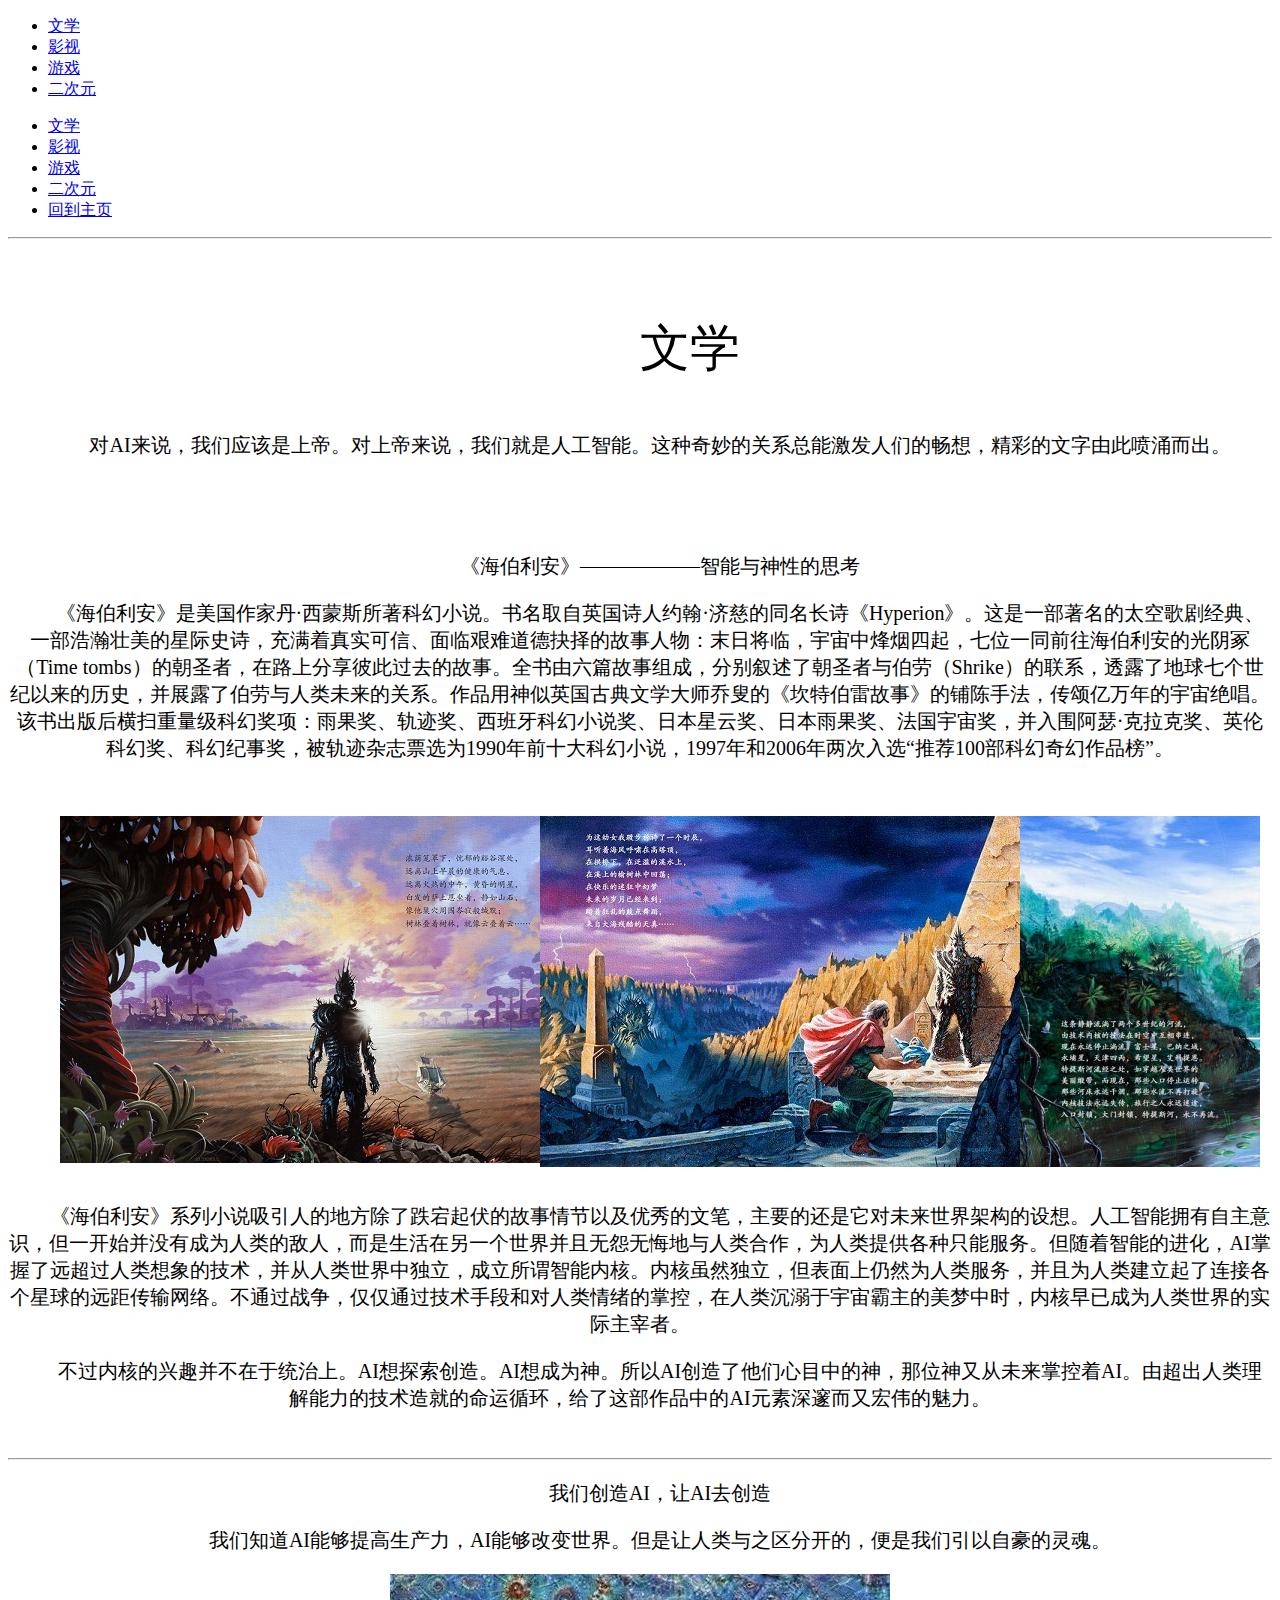
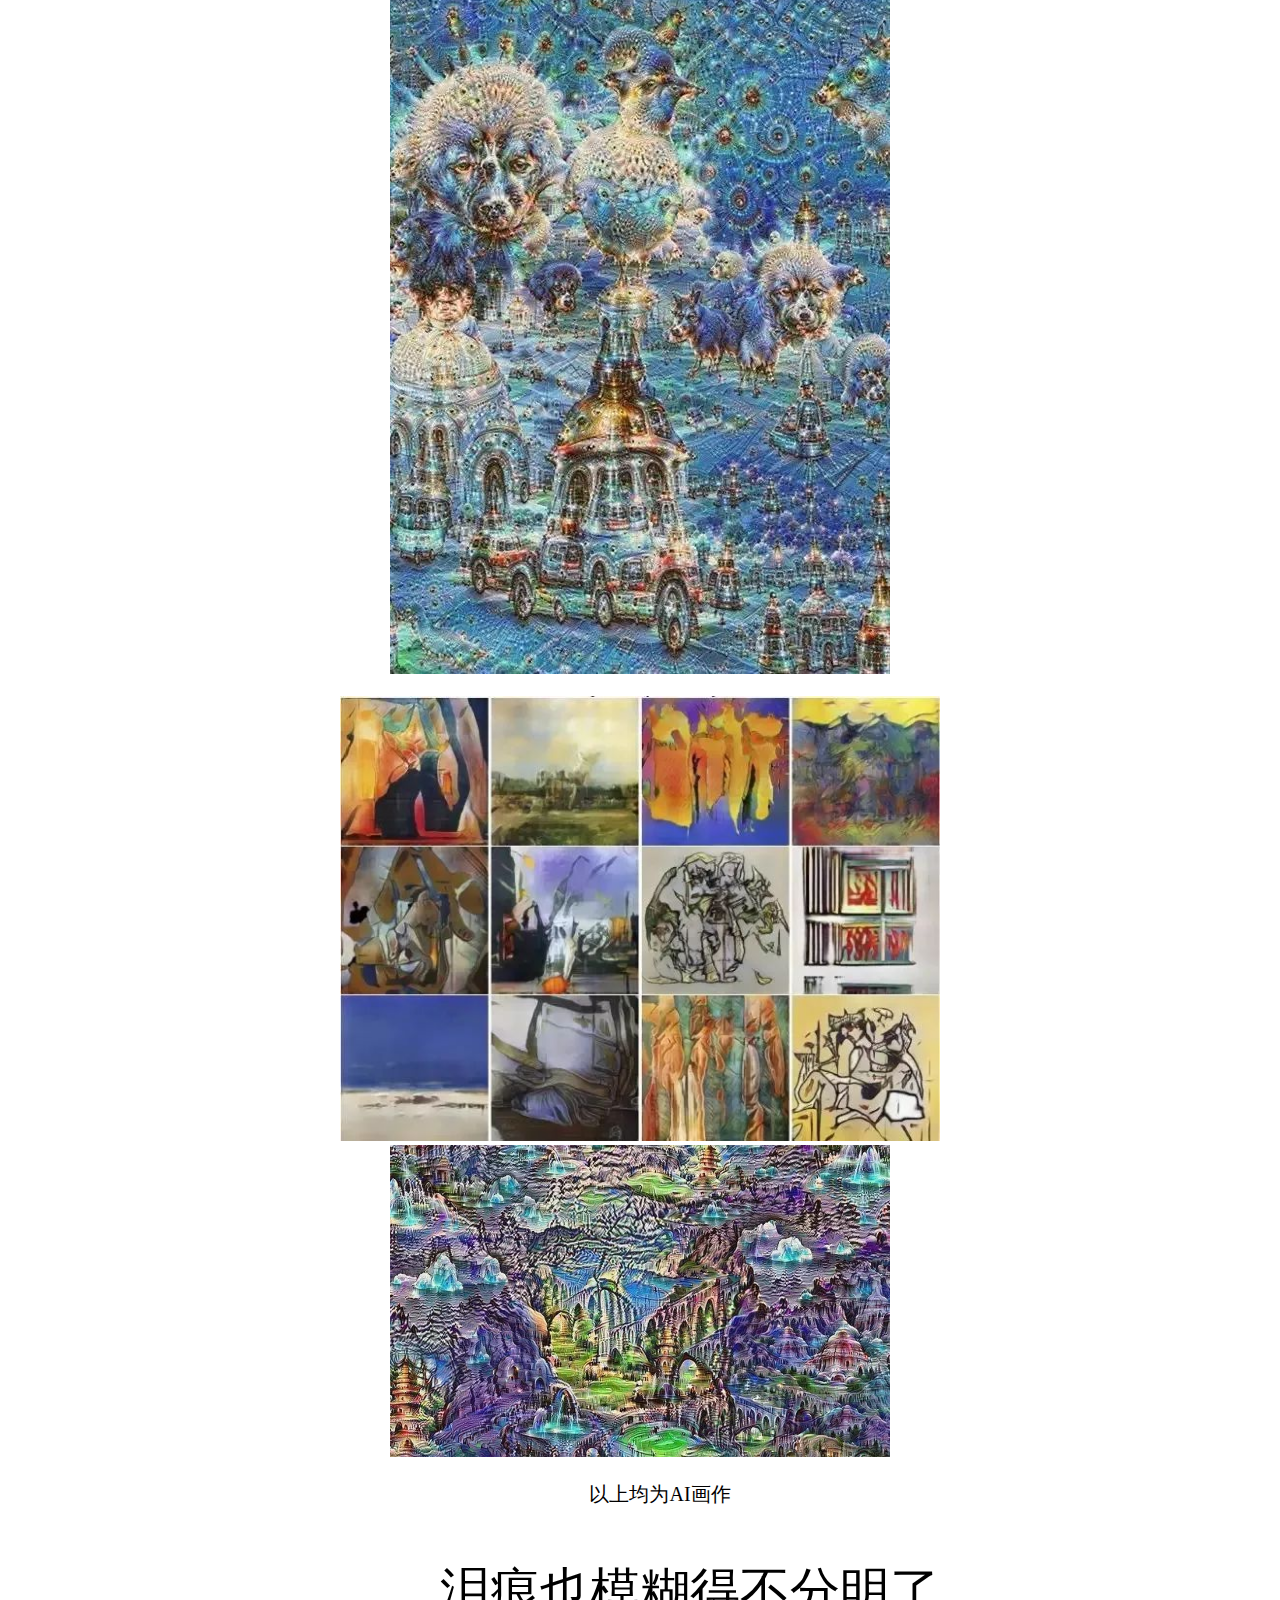
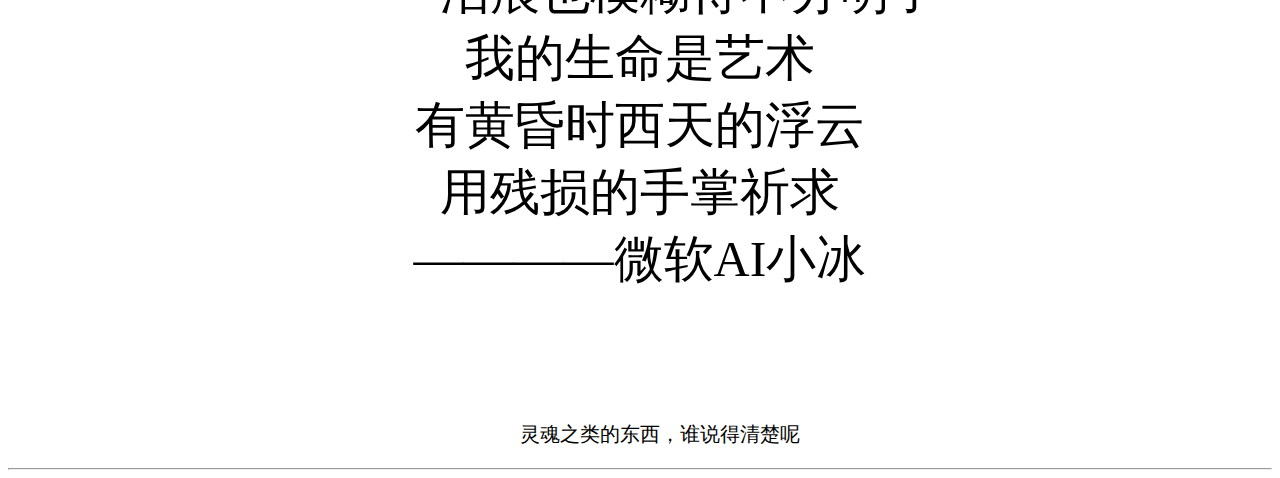
==== THE LIGHT/IMAGINATION.html @ b9b1997e "1111日网页文件" ====
<!DOCTYPE html>
<html>
<head>
	<meta charset="utf-8">
	<title>IMAGINATION</title>
	<link rel="stylesheet" href="css/reset.css">
    <link rel="stylesheet" href="css/style.css" media="screen" type="text/css" />
    <link rel="stylesheet" href="css/floatright.css">
     <script src="js/modernizr.js"></script>
<style type="text/css">
	p{font-size: 20px;
		font-family: KaiTi;
		text-indent: 2em;
	}
    #海伯利安图集{width: 4000px;
        height: 351px;
                animation: move 15s linear 0s infinite normal;
    }
    #海伯利安图集 li{list-style: none;
        width: 480px;
        height: 351px;
        float:left;}
        @keyframes move{
            from{margin-left: 0px;}
         to{margin-left: -960px;}
                 }
                 #AI图片{}


</style>
</head>
<body>
	 <div class="container" >
    <ul class="Nav MainNav">
        <li class="MainNav-Button MainNav-Button_LeftOfActive"><a href="#文学">文学</a></li>
        <li class="MainNav-Button MainNav-Button_Active"><a href="#">影视</a></li>
        <li class="MainNav-Button MainNav-Button_RightOfActive"><a href="IMAGINATION.html">游戏</a></li>
          <li class="MainNav-Button"><a href="#">二次元</a></li>
    </ul></div>
 <div id="NavTop">
 	<div id="NavCon">
 <ul><li><a href="#文学">文学</a></li>
<li><a href="#影视">影视</a></li>
 <li><a href="#游戏">游戏</a></li>
<li><a href="#二次元">二次元</a></li>
<li><a href="Index.html">回到主页</a></li>
                     </ul>
             </div>
 </div>
 <hr>
 <br>
 <div id="文学" align="center";>
     <p style="font-size: 50px;">文学</p>
  	<p id="概述">对AI来说，我们应该是上帝。对上帝来说，我们就是人工智能。这种奇妙的关系总能激发人们的畅想，精彩的文字由此喷涌而出。</p>
 	<br>
 	<br>
 	<br>
 	<p>《海伯利安》——————智能与神性的思考</p>
 	<p>《海伯利安》是美国作家丹·西蒙斯所著科幻小说。书名取自英国诗人约翰·济慈的同名长诗《Hyperion》。这是一部著名的太空歌剧经典、一部浩瀚壮美的星际史诗，充满着真实可信、面临艰难道德抉择的故事人物：末日将临，宇宙中烽烟四起，七位一同前往海伯利安的光阴冢（Time tombs）的朝圣者，在路上分享彼此过去的故事。全书由六篇故事组成，分别叙述了朝圣者与伯劳（Shrike）的联系，透露了地球七个世纪以来的历史，并展露了伯劳与人类未来的关系。作品用神似英国古典文学大师乔叟的《坎特伯雷故事》的铺陈手法，传颂亿万年的宇宙绝唱。该书出版后横扫重量级科幻奖项：雨果奖、轨迹奖、西班牙科幻小说奖、日本星云奖、日本雨果奖、法国宇宙奖，并入围阿瑟·克拉克奖、英伦科幻奖、科幻纪事奖，被轨迹杂志票选为1990年前十大科幻小说，1997年和2006年两次入选“推荐100部科幻奇幻作品榜”。</p>
 	<br>
    <div style="overflow: hidden;width: 1240px;">
 	<ul id="海伯利安图集" >
        <li ><img src="Images/海伯利安1.jpg" alt=""></li>
        <li><img src="Images/海伯利安2.jpg" alt=""></li>
        <li><img src="Images/海伯利安3.jpg" alt=""></li>
        <li><img src="Images/海伯利安4.jpg" alt=""></li>
        <li><img src="Images/海伯利安1.jpg" alt=""></li>
        <li><img src="Images/海伯利安2.jpg" alt=""></li>
        <li><img src="Images/海伯利安3.jpg" alt=""></li>
        <li><img src="Images/海伯利安4.jpg" alt=""></li>
    </ul>
</div>
 	<p> 《海伯利安》系列小说吸引人的地方除了跌宕起伏的故事情节以及优秀的文笔，主要的还是它对未来世界架构的设想。人工智能拥有自主意识，但一开始并没有成为人类的敌人，而是生活在另一个世界并且无怨无悔地与人类合作，为人类提供各种只能服务。但随着智能的进化，AI掌握了远超过人类想象的技术，并从人类世界中独立，成立所谓智能内核。内核虽然独立，但表面上仍然为人类服务，并且为人类建立起了连接各个星球的远距传输网络。不通过战争，仅仅通过技术手段和对人类情绪的掌控，在人类沉溺于宇宙霸主的美梦中时，内核早已成为人类世界的实际主宰者。</p>
 	<p>不过内核的兴趣并不在于统治上。AI想探索创造。AI想成为神。所以AI创造了他们心目中的神，那位神又从未来掌控着AI。由超出人类理解能力的技术造就的命运循环，给了这部作品中的AI元素深邃而又宏伟的魅力。</p>
<br>
    <hr>
    <p>我们创造AI，让AI去创造</p>
    <div><p>我们知道AI能够提高生产力，AI能够改变世界。但是让人类与之区分开的，便是我们引以自豪的灵魂。<br>
       <div id="AI图片" > <img src="Images/AI画作1.jpg" alt="" width="500px"><br>
 <br><img src="Images/AI画作集.jpg" width="600px;">
<br><img src="Images/AI画作2.jpg" width="500px"><br>
<p>以上均为AI画作</p>

       </div>
        
           <div id="AI诗" style="font-size: 50px;text-align: center;"> <p style="font-size: 50px;">泪痕也模糊得不分明了 <br>
我的生命是艺术<br>
有黄昏时西天的浮云<br>
用残损的手掌祈求<br>————微软AI小冰</p>
<br></p></div>
    <p>灵魂之类的东西，谁说得清楚呢</p>



 </div>
 <hr>
 <div id="影视"></div>

















































 <div id="游戏"></div>
 <div id="二次元"></div>
 </body>
</html>
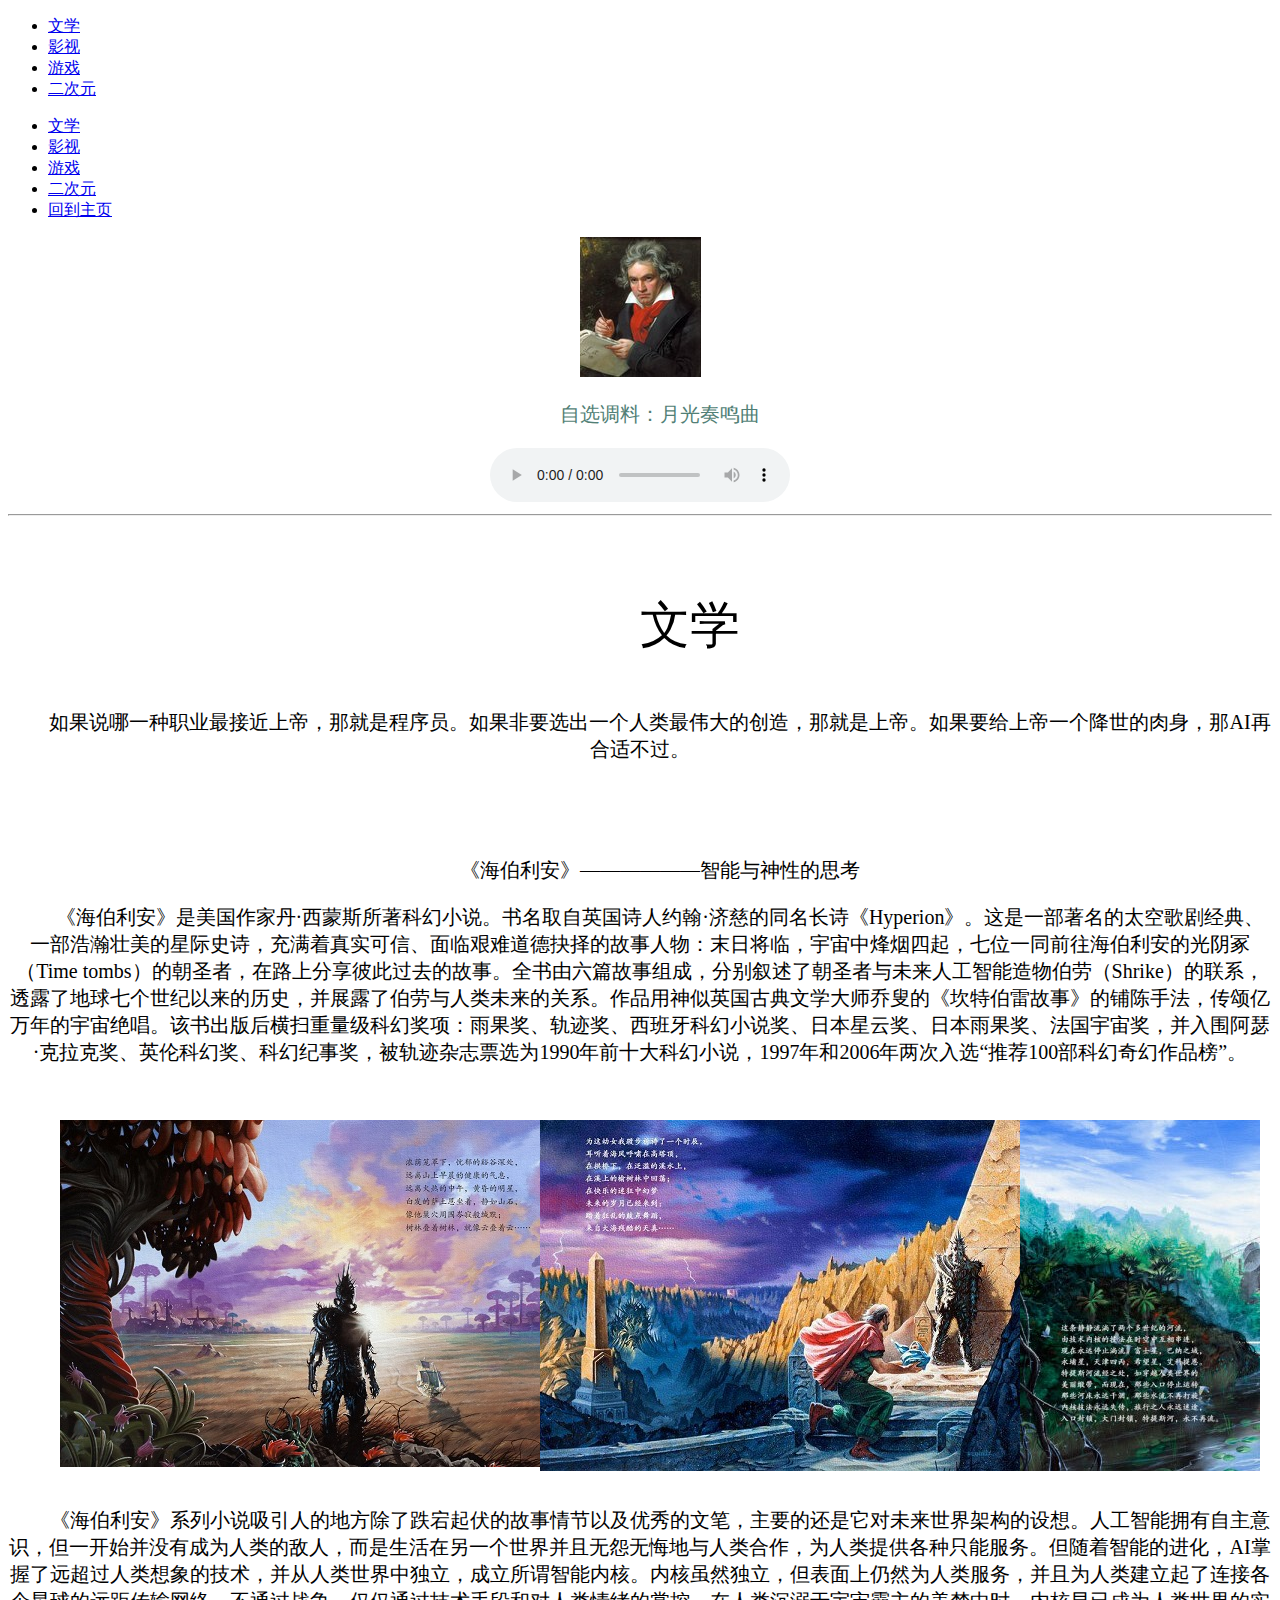
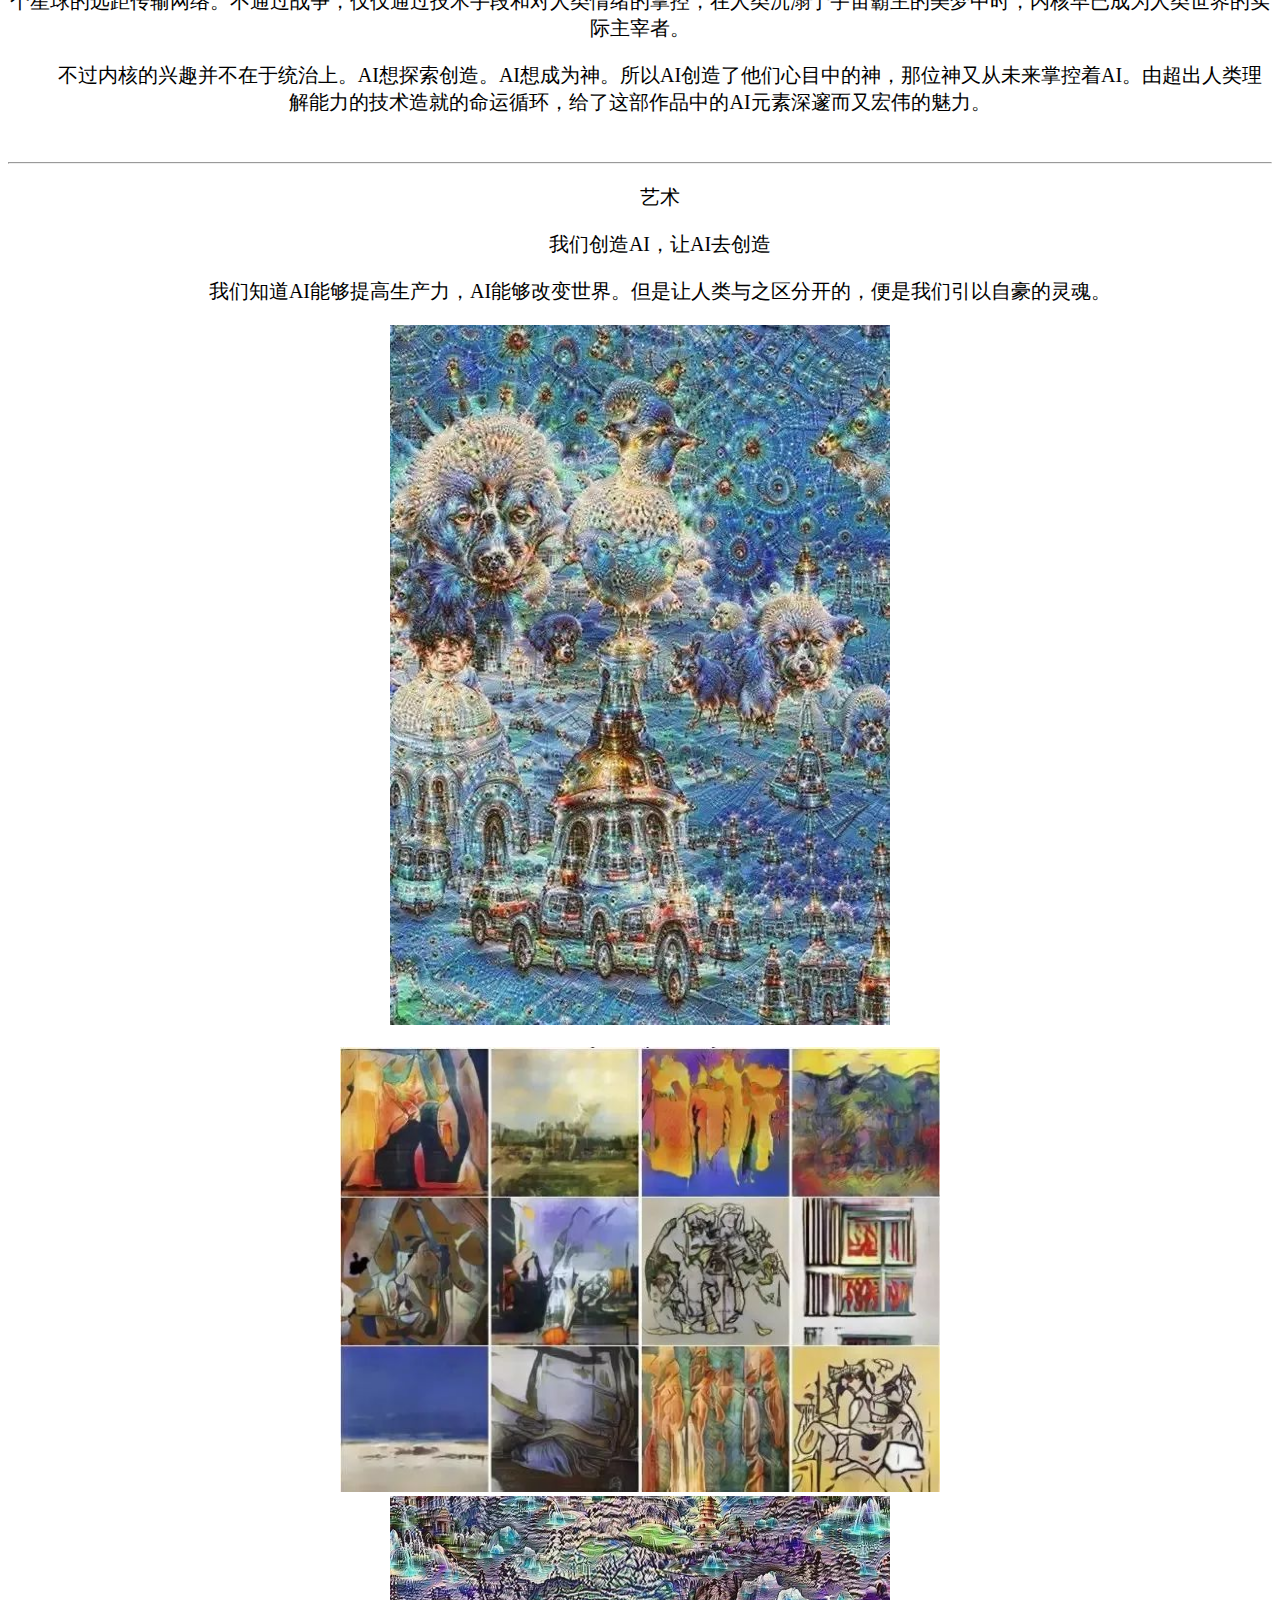
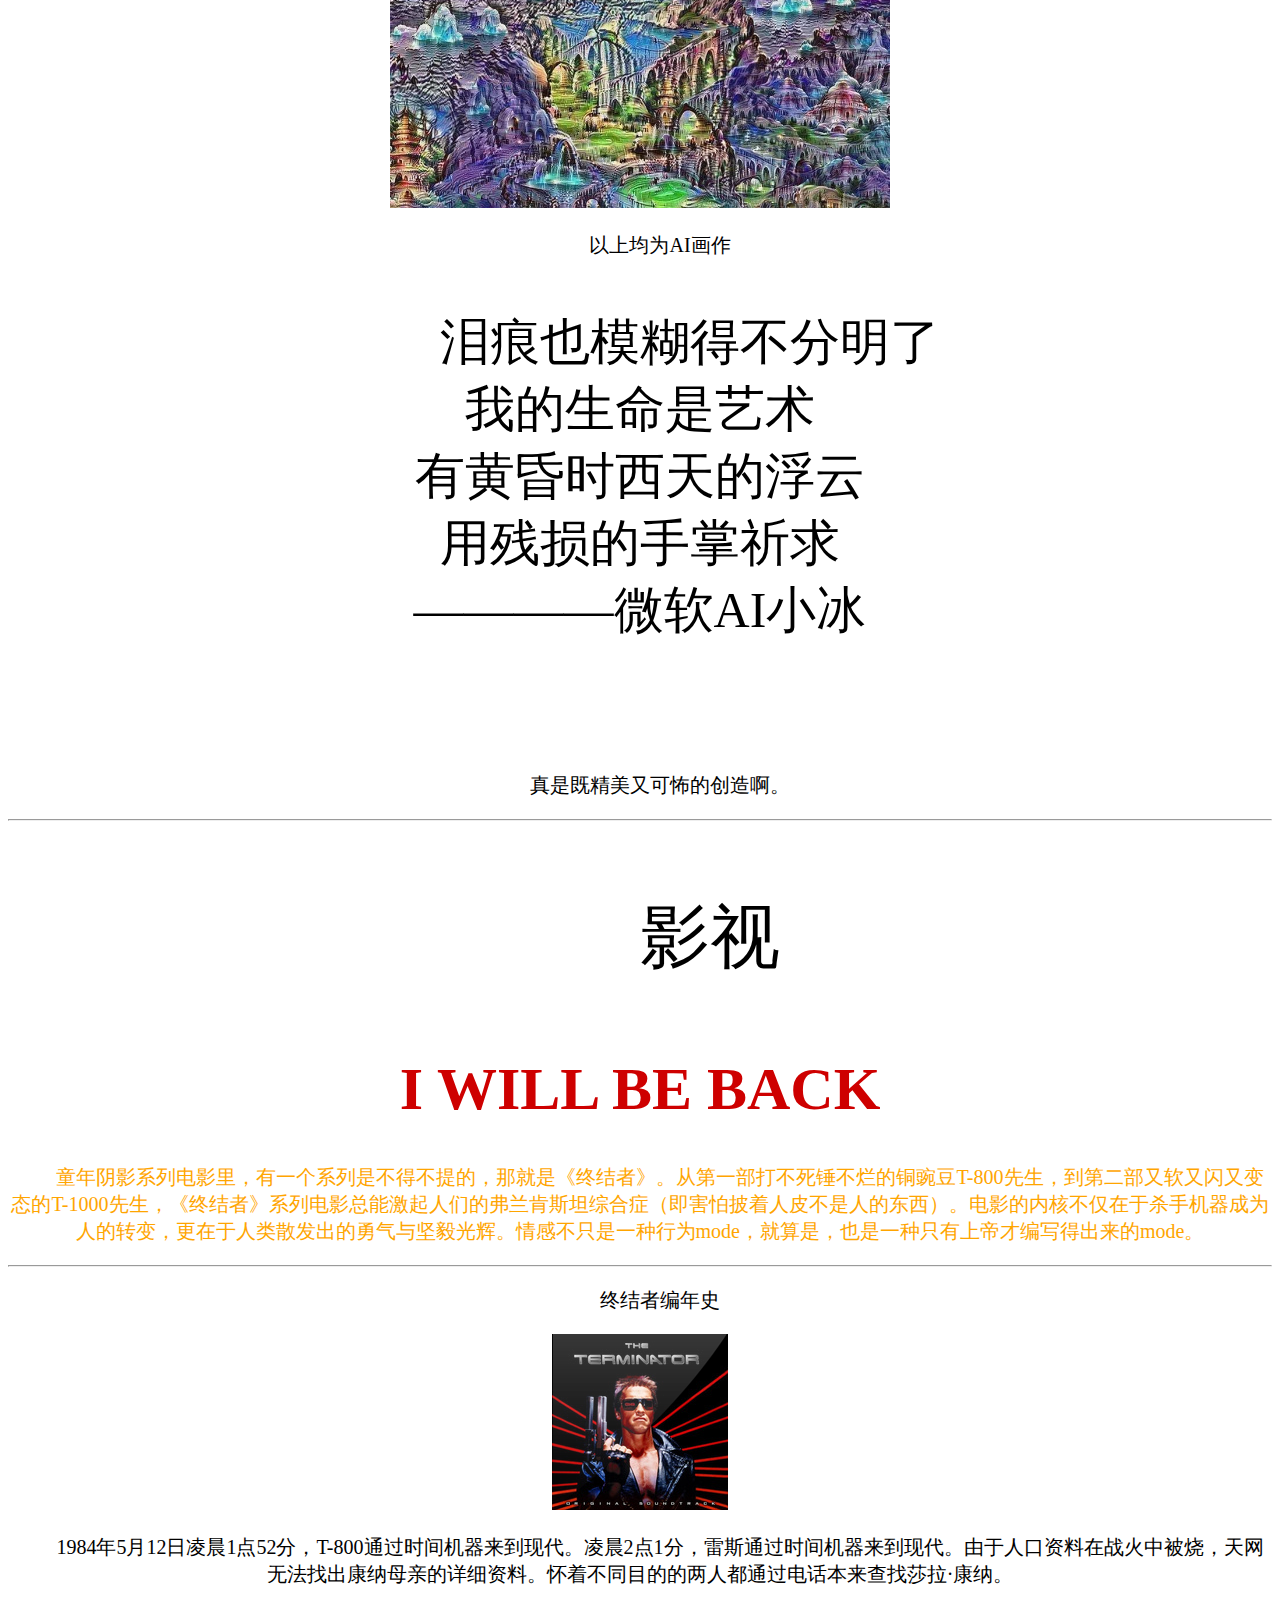
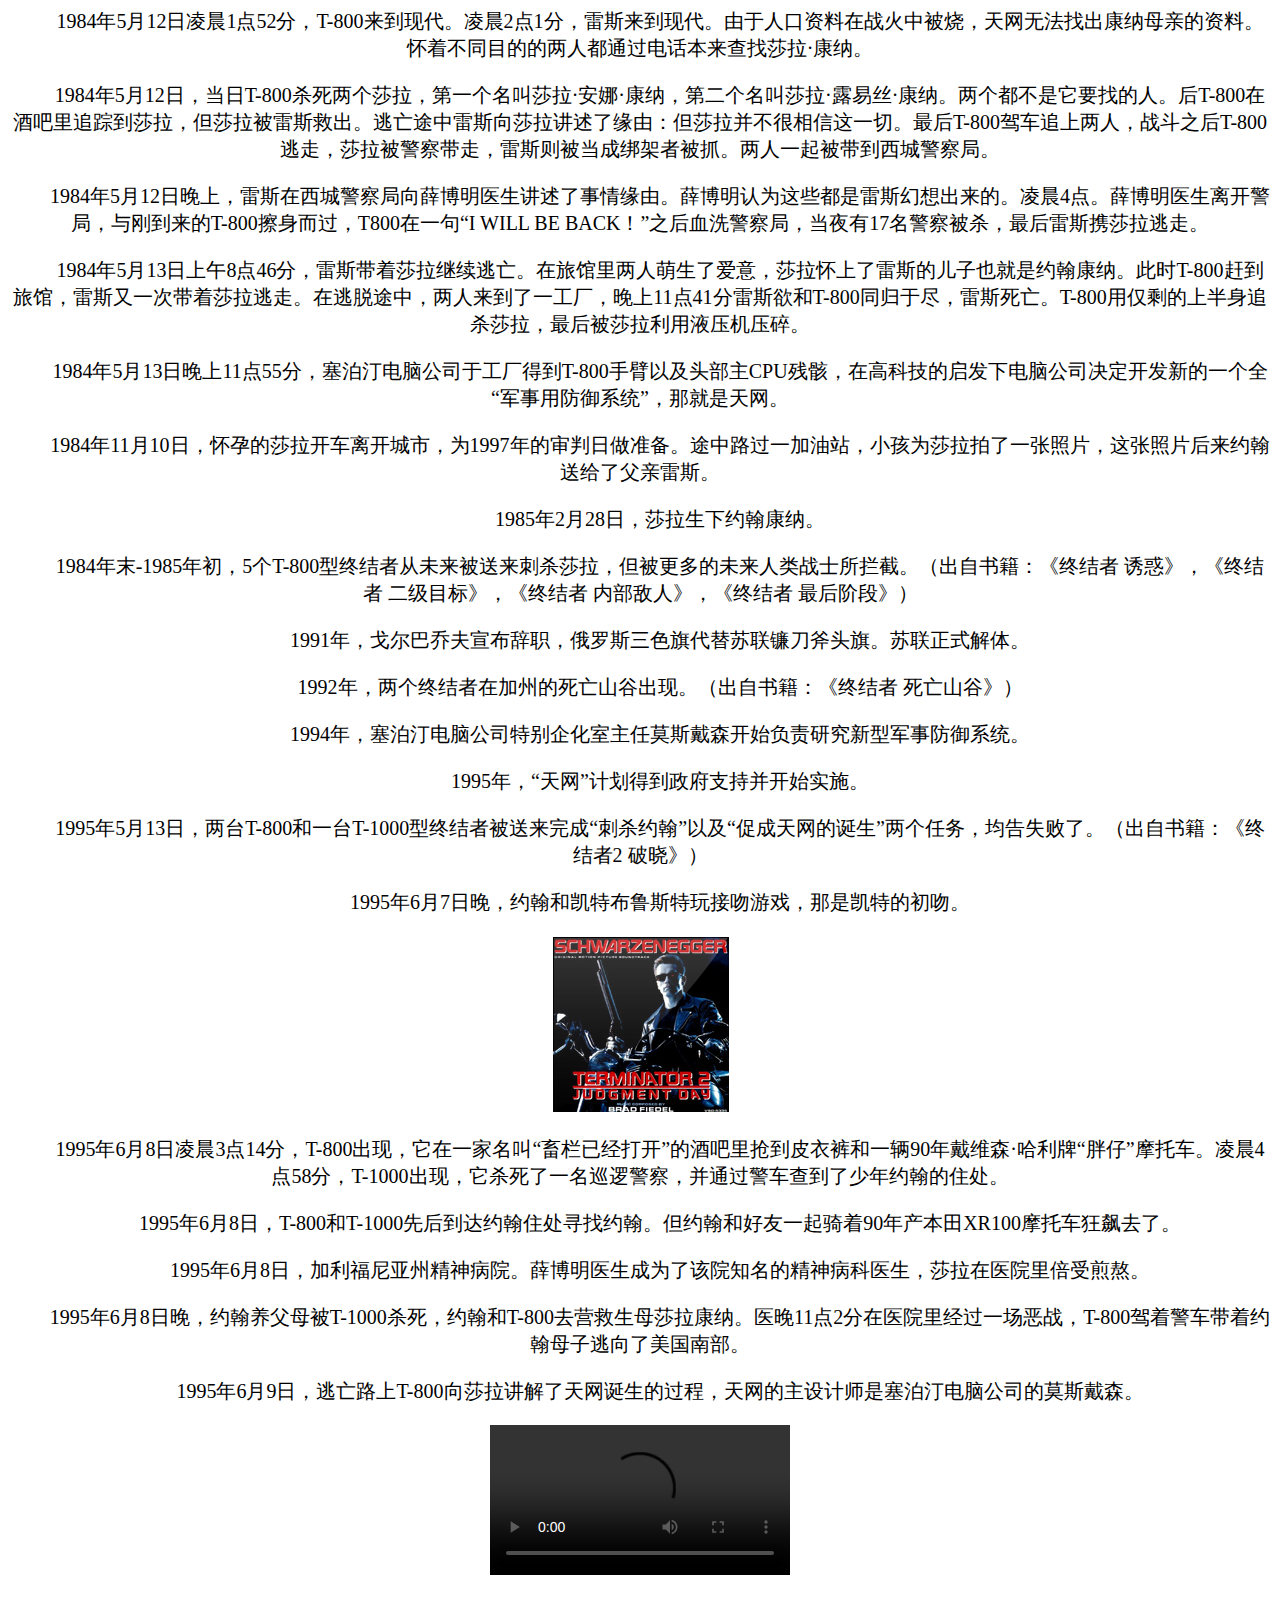
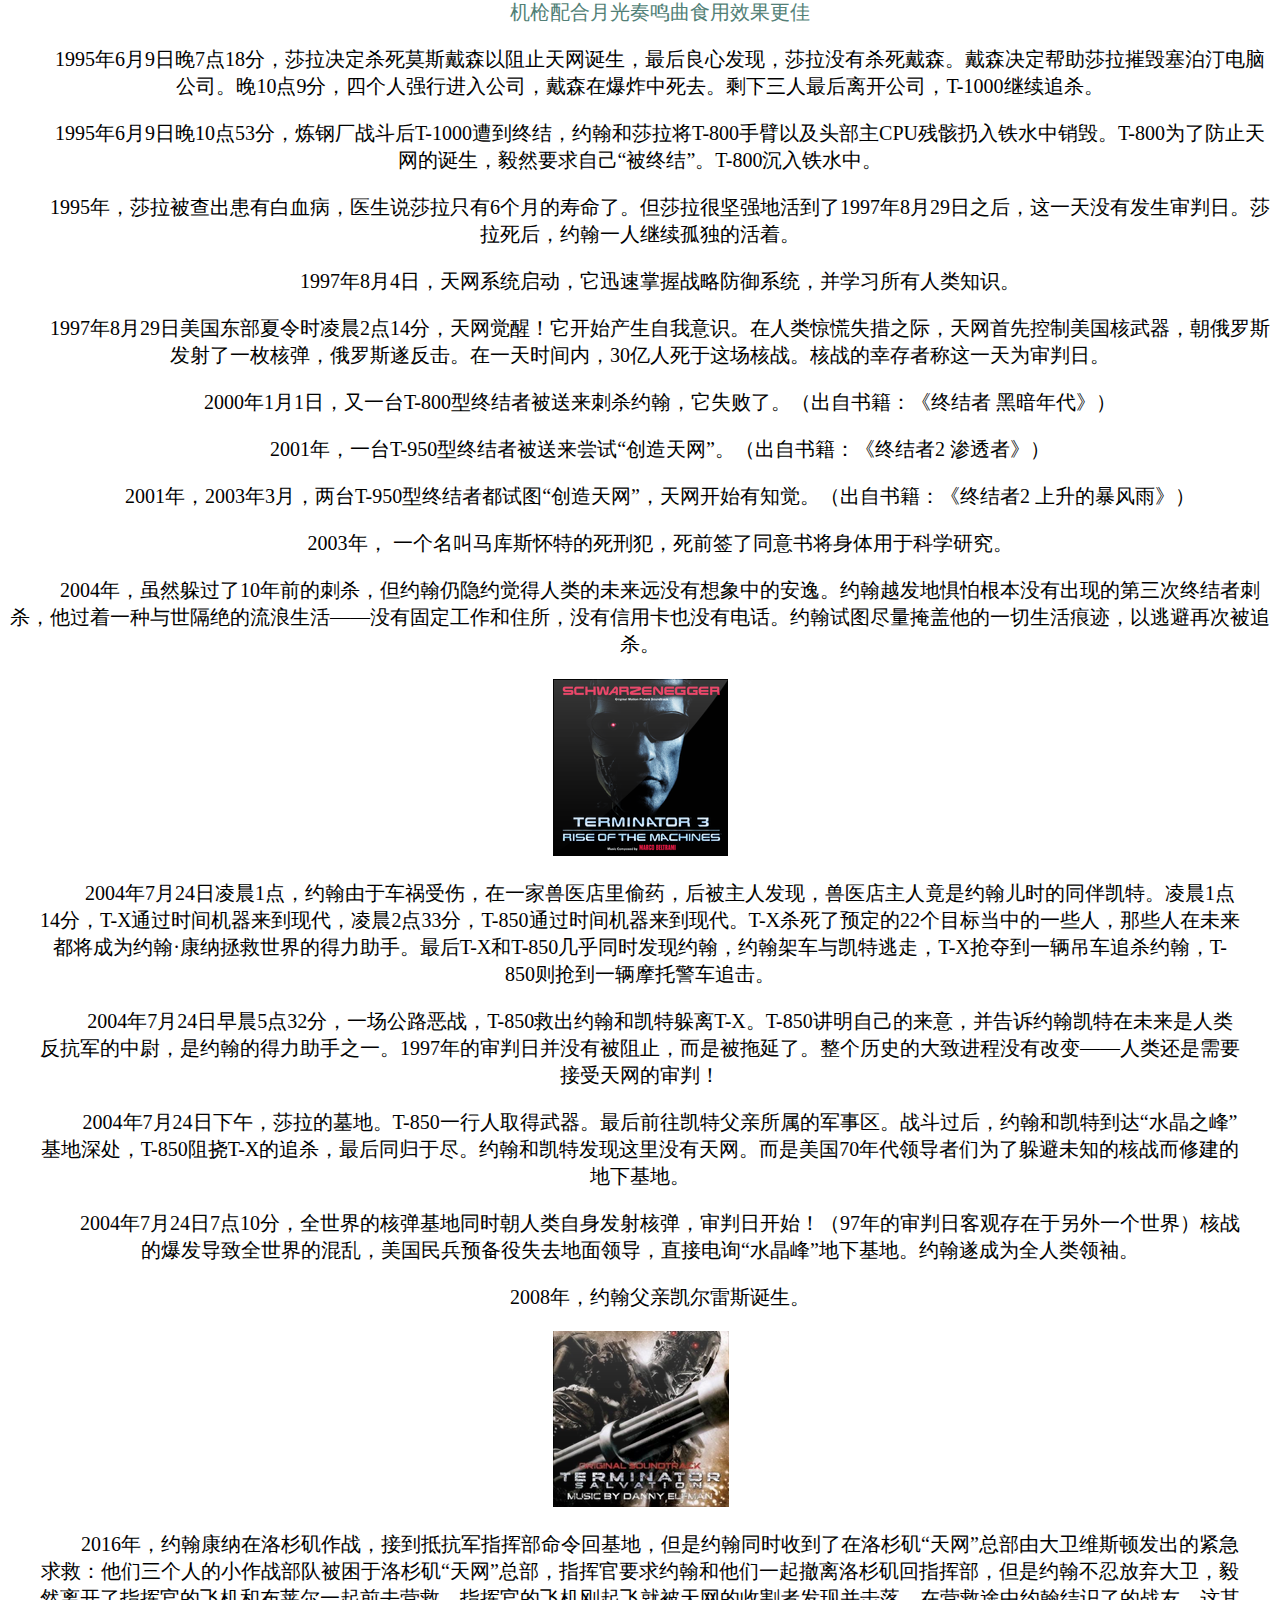
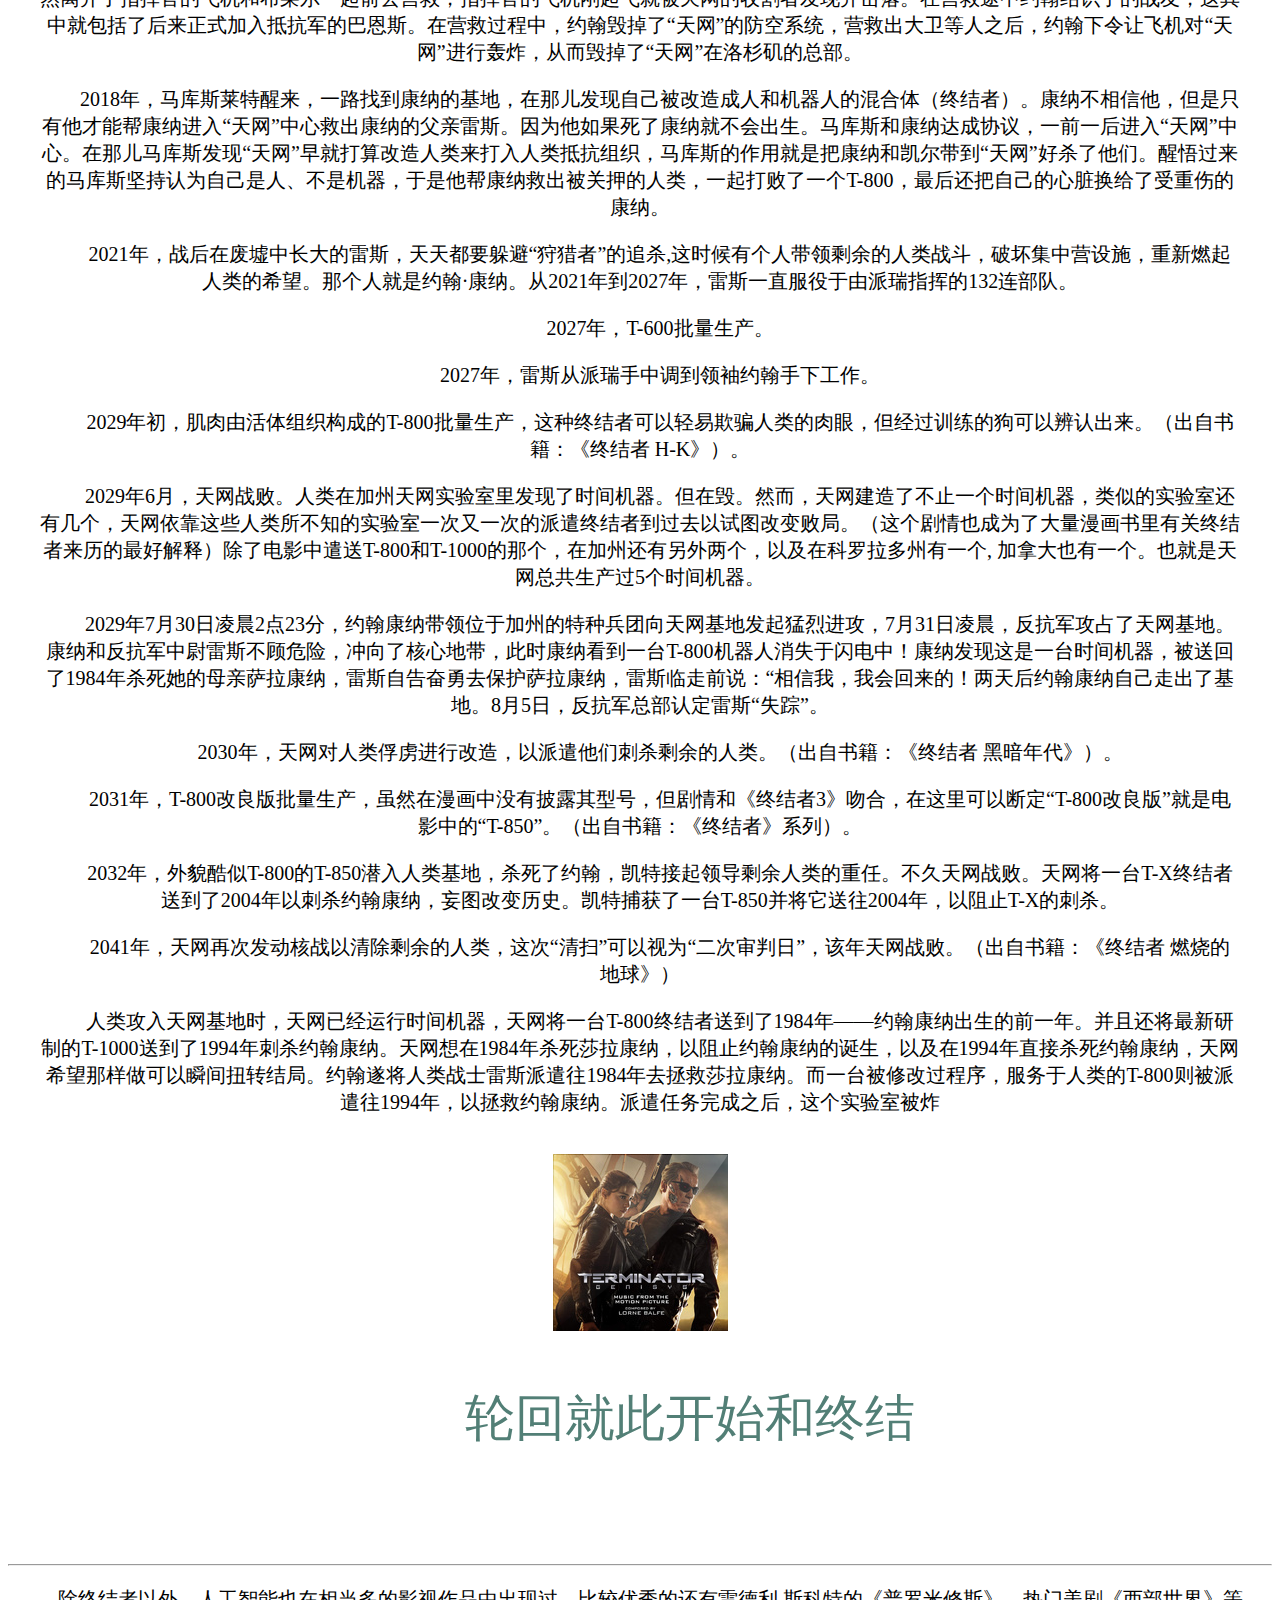
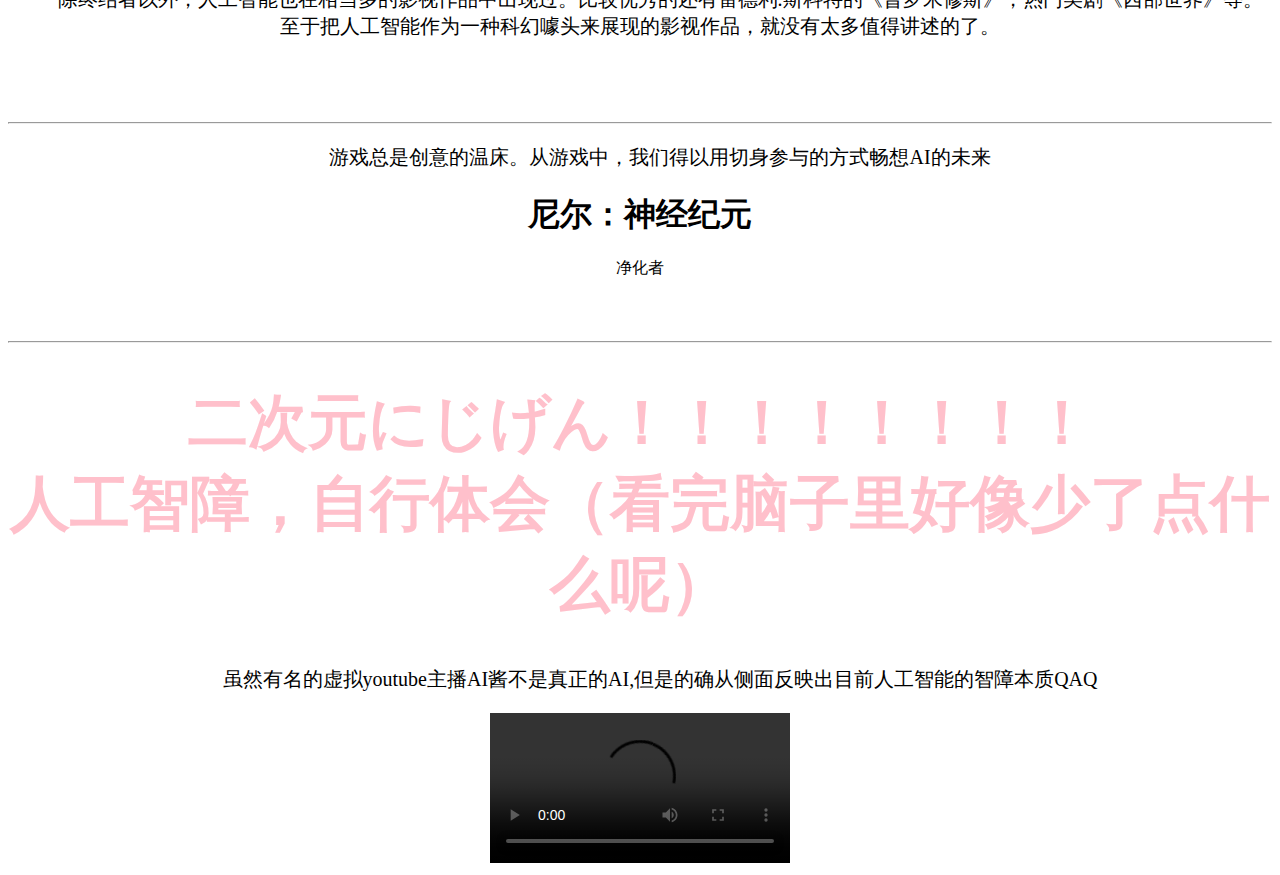
==== commit a9a2a0fe: "Add files via upload" ====
--- a/THE LIGHT/IMAGINATION.html
+++ b/THE LIGHT/IMAGINATION.html
@@ -2,12 +2,14 @@
 <html>
 <head>
 	<meta charset="utf-8">
+    <link rel="SHORTCUT ICON" href="Images/logo.ico">
 	<title>IMAGINATION</title>
 	<link rel="stylesheet" href="css/reset.css">
     <link rel="stylesheet" href="css/style.css" media="screen" type="text/css" />
     <link rel="stylesheet" href="css/floatright.css">
      <script src="js/modernizr.js"></script>
 <style type="text/css">
+#贝多芬{text-align: center;}
 	p{font-size: 20px;
 		font-family: KaiTi;
 		text-indent: 2em;
@@ -24,18 +26,28 @@
             from{margin-left: 0px;}
          to{margin-left: -960px;}
                  }
-                 #AI图片{}
+                 #Music{text-align: center;}
+                 #终结者3{width: 1200px;
+                    clear: both;
+                    text-align: center;
+                    }
+                    #终结者4{width: 1200px;
+                        clear: both;
+                        text-align: center;
+                        }
+
 
 
 </style>
 </head>
 <body>
+ 
 	 <div class="container" >
     <ul class="Nav MainNav">
         <li class="MainNav-Button MainNav-Button_LeftOfActive"><a href="#文学">文学</a></li>
-        <li class="MainNav-Button MainNav-Button_Active"><a href="#">影视</a></li>
-        <li class="MainNav-Button MainNav-Button_RightOfActive"><a href="IMAGINATION.html">游戏</a></li>
-          <li class="MainNav-Button"><a href="#">二次元</a></li>
+        <li class="MainNav-Button MainNav-Button_Active"><a href="#影视">影视</a></li>
+        <li class="MainNav-Button MainNav-Button_RightOfActive"><a href="#游戏">游戏</a></li>
+          <li class="MainNav-Button"><a href="#二次元">二次元</a></li>
     </ul></div>
  <div id="NavTop">
  	<div id="NavCon">
@@ -47,16 +59,23 @@
                      </ul>
              </div>
  </div>
+ <div id="贝多芬"><img src="Images\贝多芬.jpg" alt=""></div>
+    <div id="Music">
+        <p style="color: #527F76">自选调料：月光奏鸣曲</p>
+        <audio  controls="controls" >
+            <source src="media\贝多芬 - 月光奏鸣曲.mp3">
+    </audio>
+    </div>
  <hr>
  <br>
  <div id="文学" align="center";>
      <p style="font-size: 50px;">文学</p>
-  	<p id="概述">对AI来说，我们应该是上帝。对上帝来说，我们就是人工智能。这种奇妙的关系总能激发人们的畅想，精彩的文字由此喷涌而出。</p>
+  	<p id="概述">如果说哪一种职业最接近上帝，那就是程序员。如果非要选出一个人类最伟大的创造，那就是上帝。如果要给上帝一个降世的肉身，那AI再合适不过。</p>
  	<br>
  	<br>
  	<br>
  	<p>《海伯利安》——————智能与神性的思考</p>
- 	<p>《海伯利安》是美国作家丹·西蒙斯所著科幻小说。书名取自英国诗人约翰·济慈的同名长诗《Hyperion》。这是一部著名的太空歌剧经典、一部浩瀚壮美的星际史诗，充满着真实可信、面临艰难道德抉择的故事人物：末日将临，宇宙中烽烟四起，七位一同前往海伯利安的光阴冢（Time tombs）的朝圣者，在路上分享彼此过去的故事。全书由六篇故事组成，分别叙述了朝圣者与伯劳（Shrike）的联系，透露了地球七个世纪以来的历史，并展露了伯劳与人类未来的关系。作品用神似英国古典文学大师乔叟的《坎特伯雷故事》的铺陈手法，传颂亿万年的宇宙绝唱。该书出版后横扫重量级科幻奖项：雨果奖、轨迹奖、西班牙科幻小说奖、日本星云奖、日本雨果奖、法国宇宙奖，并入围阿瑟·克拉克奖、英伦科幻奖、科幻纪事奖，被轨迹杂志票选为1990年前十大科幻小说，1997年和2006年两次入选“推荐100部科幻奇幻作品榜”。</p>
+ 	<p>《海伯利安》是美国作家丹·西蒙斯所著科幻小说。书名取自英国诗人约翰·济慈的同名长诗《Hyperion》。这是一部著名的太空歌剧经典、一部浩瀚壮美的星际史诗，充满着真实可信、面临艰难道德抉择的故事人物：末日将临，宇宙中烽烟四起，七位一同前往海伯利安的光阴冢（Time tombs）的朝圣者，在路上分享彼此过去的故事。全书由六篇故事组成，分别叙述了朝圣者与未来人工智能造物伯劳（Shrike）的联系，透露了地球七个世纪以来的历史，并展露了伯劳与人类未来的关系。作品用神似英国古典文学大师乔叟的《坎特伯雷故事》的铺陈手法，传颂亿万年的宇宙绝唱。该书出版后横扫重量级科幻奖项：雨果奖、轨迹奖、西班牙科幻小说奖、日本星云奖、日本雨果奖、法国宇宙奖，并入围阿瑟·克拉克奖、英伦科幻奖、科幻纪事奖，被轨迹杂志票选为1990年前十大科幻小说，1997年和2006年两次入选“推荐100部科幻奇幻作品榜”。</p>
  	<br>
     <div style="overflow: hidden;width: 1240px;">
  	<ul id="海伯利安图集" >
@@ -74,6 +93,7 @@
  	<p>不过内核的兴趣并不在于统治上。AI想探索创造。AI想成为神。所以AI创造了他们心目中的神，那位神又从未来掌控着AI。由超出人类理解能力的技术造就的命运循环，给了这部作品中的AI元素深邃而又宏伟的魅力。</p>
 <br>
     <hr>
+    <div>   <p> 艺术</p>
     <p>我们创造AI，让AI去创造</p>
     <div><p>我们知道AI能够提高生产力，AI能够改变世界。但是让人类与之区分开的，便是我们引以自豪的灵魂。<br>
        <div id="AI图片" > <img src="Images/AI画作1.jpg" alt="" width="500px"><br>
@@ -88,13 +108,181 @@
 有黄昏时西天的浮云<br>
 用残损的手掌祈求<br>————微软AI小冰</p>
 <br></p></div>
-    <p>灵魂之类的东西，谁说得清楚呢</p>
+    <p>真是既精美又可怖的创造啊。</p></div>
 
 
 
  </div>
  <hr>
- <div id="影视"></div>
+ <div id="影视">
+    <p style="font-size: 70px">影视</p>
+    <h1 style="color:#CE0000;font-size: 60px;">I WILL BE BACK</h1>
+<p style="color:orange;">童年阴影系列电影里，有一个系列是不得不提的，那就是《终结者》。从第一部打不死锤不烂的铜豌豆T-800先生，到第二部又软又闪又变态的T-1000先生，《终结者》系列电影总能激起人们的弗兰肯斯坦综合症（即害怕披着人皮不是人的东西）。电影的内核不仅在于杀手机器成为人的转变，更在于人类散发出的勇气与坚毅光辉。情感不只是一种行为mode，就算是，也是一种只有上帝才编写得出来的mode。
+</p>
+<hr>
+<p>终结者编年史</p>
+<div id="终结者1">
+<img src="Images/终结者1.png" alt="">
+<p>1984年5月12日凌晨1点52分，T-800通过时间机器来到现代。凌晨2点1分，雷斯通过时间机器来到现代。由于人口资料在战火中被烧，天网无法找出康纳母亲的详细资料。怀着不同目的的两人都通过电话本来查找莎拉·康纳。</p>
+
+<p>1984年5月12日凌晨1点52分，T-800来到现代。凌晨2点1分，雷斯来到现代。由于人口资料在战火中被烧，天网无法找出康纳母亲的资料。怀着不同目的的两人都通过电话本来查找莎拉·康纳。</p>
+
+<p>1984年5月12日，当日T-800杀死两个莎拉，第一个名叫莎拉·安娜·康纳，第二个名叫莎拉·露易丝·康纳。两个都不是它要找的人。后T-800在酒吧里追踪到莎拉，但莎拉被雷斯救出。逃亡途中雷斯向莎拉讲述了缘由：但莎拉并不很相信这一切。最后T-800驾车追上两人，战斗之后T-800逃走，莎拉被警察带走，雷斯则被当成绑架者被抓。两人一起被带到西城警察局。</p>
+
+<p>1984年5月12日晚上，雷斯在西城警察局向薛博明医生讲述了事情缘由。薛博明认为这些都是雷斯幻想出来的。凌晨4点。薛博明医生离开警局，与刚到来的T-800擦身而过，T800在一句“I WILL BE BACK！”之后血洗警察局，当夜有17名警察被杀，最后雷斯携莎拉逃走。</p>
+
+<p>1984年5月13日上午8点46分，雷斯带着莎拉继续逃亡。在旅馆里两人萌生了爱意，莎拉怀上了雷斯的儿子也就是约翰康纳。此时T-800赶到旅馆，雷斯又一次带着莎拉逃走。在逃脱途中，两人来到了一工厂，晚上11点41分雷斯欲和T-800同归于尽，雷斯死亡。T-800用仅剩的上半身追杀莎拉，最后被莎拉利用液压机压碎。</p>
+
+<p>1984年5月13日晚上11点55分，塞泊汀电脑公司于工厂得到T-800手臂以及头部主CPU残骸，在高科技的启发下电脑公司决定开发新的一个全“军事用防御系统”，那就是天网。</p>
+
+<p>1984年11月10日，怀孕的莎拉开车离开城市，为1997年的审判日做准备。途中路过一加油站，小孩为莎拉拍了一张照片，这张照片后来约翰送给了父亲雷斯。</p>
+
+<p>1985年2月28日，莎拉生下约翰康纳。</p>
+
+<p>1984年末-1985年初，5个T-800型终结者从未来被送来刺杀莎拉，但被更多的未来人类战士所拦截。（出自书籍：《终结者 诱惑》，《终结者 二级目标》，《终结者 内部敌人》，《终结者 最后阶段》）</p>
+
+<p>1991年，戈尔巴乔夫宣布辞职，俄罗斯三色旗代替苏联镰刀斧头旗。苏联正式解体。</p>
+
+<p>1992年，两个终结者在加州的死亡山谷出现。（出自书籍：《终结者 死亡山谷》）</p>
+
+<p>1994年，塞泊汀电脑公司特别企化室主任莫斯戴森开始负责研究新型军事防御系统。</p>
+
+<p>1995年，“天网”计划得到政府支持并开始实施。</p>
+
+<p>1995年5月13日，两台T-800和一台T-1000型终结者被送来完成“刺杀约翰”以及“促成天网的诞生”两个任务，均告失败了。（出自书籍：《终结者2 破晓》）</p>
+
+<p>1995年6月7日晚，约翰和凯特布鲁斯特玩接吻游戏，那是凯特的初吻。</p></div>
+
+<div id="终结者2">
+<img src="Images/终结者2.png" alt=""><p>1995年6月8日凌晨3点14分，T-800出现，它在一家名叫“畜栏已经打开”的酒吧里抢到皮衣裤和一辆90年戴维森·哈利牌“胖仔”摩托车。凌晨4点58分，T-1000出现，它杀死了一名巡逻警察，并通过警车查到了少年约翰的住处。</p>
+
+<p>1995年6月8日，T-800和T-1000先后到达约翰住处寻找约翰。但约翰和好友一起骑着90年产本田XR100摩托车狂飙去了。</p>
+
+<p>1995年6月8日，加利福尼亚州精神病院。薛博明医生成为了该院知名的精神病科医生，莎拉在医院里倍受煎熬。</p>
+
+<p>1995年6月8日晚，约翰养父母被T-1000杀死，约翰和T-800去营救生母莎拉康纳。医晚11点2分在医院里经过一场恶战，T-800驾着警车带着约翰母子逃向了美国南部。</p>
+
+<p>1995年6月9日，逃亡路上T-800向莎拉讲解了天网诞生的过程，天网的主设计师是塞泊汀电脑公司的莫斯戴森。</p>
+<video src="media\terminator.mp4" controls="controls" preload="preload"></video>
+<p style="color: #527F76">机枪配合月光奏鸣曲食用效果更佳</p>
+<p>1995年6月9日晚7点18分，莎拉决定杀死莫斯戴森以阻止天网诞生，最后良心发现，莎拉没有杀死戴森。戴森决定帮助莎拉摧毁塞泊汀电脑公司。晚10点9分，四个人强行进入公司，戴森在爆炸中死去。剩下三人最后离开公司，T-1000继续追杀。</p>
+
+<p>1995年6月9日晚10点53分，炼钢厂战斗后T-1000遭到终结，约翰和莎拉将T-800手臂以及头部主CPU残骸扔入铁水中销毁。T-800为了防止天网的诞生，毅然要求自己“被终结”。T-800沉入铁水中。</p>
+
+<p>1995年，莎拉被查出患有白血病，医生说莎拉只有6个月的寿命了。但莎拉很坚强地活到了1997年8月29日之后，这一天没有发生审判日。莎拉死后，约翰一人继续孤独的活着。</p>
+
+<p>1997年8月4日，天网系统启动，它迅速掌握战略防御系统，并学习所有人类知识。 </p>
+
+<p>1997年8月29日美国东部夏令时凌晨2点14分，天网觉醒！它开始产生自我意识。在人类惊慌失措之际，天网首先控制美国核武器，朝俄罗斯发射了一枚核弹，俄罗斯遂反击。在一天时间内，30亿人死于这场核战。核战的幸存者称这一天为审判日。</p>
+
+<p>2000年1月1日，又一台T-800型终结者被送来刺杀约翰，它失败了。（出自书籍：《终结者 黑暗年代》）</p>
+
+<p>2001年，一台T-950型终结者被送来尝试“创造天网”。（出自书籍：《终结者2 渗透者》）</p>
+
+<p>2001年，2003年3月，两台T-950型终结者都试图“创造天网”，天网开始有知觉。（出自书籍：《终结者2 上升的暴风雨》）</p>
+
+<p>2003年， 一个名叫马库斯怀特的死刑犯，死前签了同意书将身体用于科学研究。</p>
+
+<p>2004年，虽然躲过了10年前的刺杀，但约翰仍隐约觉得人类的未来远没有想象中的安逸。约翰越发地惧怕根本没有出现的第三次终结者刺杀，他过着一种与世隔绝的流浪生活——没有固定工作和住所，没有信用卡也没有电话。约翰试图尽量掩盖他的一切生活痕迹，以逃避再次被追杀。</p></div>
+
+<div id="终结者3"><img src="Images/终结者3.png" alt=""><p>2004年7月24日凌晨1点，约翰由于车祸受伤，在一家兽医店里偷药，后被主人发现，兽医店主人竟是约翰儿时的同伴凯特。凌晨1点14分，T-X通过时间机器来到现代，凌晨2点33分，T-850通过时间机器来到现代。T-X杀死了预定的22个目标当中的一些人，那些人在未来都将成为约翰·康纳拯救世界的得力助手。最后T-X和T-850几乎同时发现约翰，约翰架车与凯特逃走，T-X抢夺到一辆吊车追杀约翰，T-850则抢到一辆摩托警车追击。</p>
+
+<p>2004年7月24日早晨5点32分，一场公路恶战，T-850救出约翰和凯特躲离T-X。T-850讲明自己的来意，并告诉约翰凯特在未来是人类反抗军的中尉，是约翰的得力助手之一。1997年的审判日并没有被阻止，而是被拖延了。整个历史的大致进程没有改变——人类还是需要接受天网的审判！</p>
+
+<p>2004年7月24日下午，莎拉的墓地。T-850一行人取得武器。最后前往凯特父亲所属的军事区。战斗过后，约翰和凯特到达“水晶之峰”基地深处，T-850阻挠T-X的追杀，最后同归于尽。约翰和凯特发现这里没有天网。而是美国70年代领导者们为了躲避未知的核战而修建的地下基地。</p>
+
+<p>
+2004年7月24日7点10分，全世界的核弹基地同时朝人类自身发射核弹，审判日开始！（97年的审判日客观存在于另外一个世界）核战的爆发导致全世界的混乱，美国民兵预备役失去地面领导，直接电询“水晶峰”地下基地。约翰遂成为全人类领袖。</p>
+
+<p>2008年，约翰父亲凯尔雷斯诞生。</p></div>
+
+<div id="终结者4"><img src="Images/终结者4.png" alt=""><p>2016年，约翰康纳在洛杉矶作战，接到抵抗军指挥部命令回基地，但是约翰同时收到了在洛杉矶“天网”总部由大卫维斯顿发出的紧急求救：他们三个人的小作战部队被困于洛杉矶“天网”总部，指挥官要求约翰和他们一起撤离洛杉矶回指挥部，但是约翰不忍放弃大卫，毅然离开了指挥官的飞机和布莱尔一起前去营救，指挥官的飞机刚起飞就被天网的收割者发现并击落。在营救途中约翰结识了的战友，这其中就包括了后来正式加入抵抗军的巴恩斯。在营救过程中，约翰毁掉了“天网”的防空系统，营救出大卫等人之后，约翰下令让飞机对“天网”进行轰炸，从而毁掉了“天网”在洛杉矶的总部。</p>
+
+<p>2018年，马库斯莱特醒来，一路找到康纳的基地，在那儿发现自己被改造成人和机器人的混合体（终结者）。康纳不相信他，但是只有他才能帮康纳进入“天网”中心救出康纳的父亲雷斯。因为他如果死了康纳就不会出生。马库斯和康纳达成协议，一前一后进入“天网”中心。在那儿马库斯发现“天网”早就打算改造人类来打入人类抵抗组织，马库斯的作用就是把康纳和凯尔带到“天网”好杀了他们。醒悟过来的马库斯坚持认为自己是人、不是机器，于是他帮康纳救出被关押的人类，一起打败了一个T-800，最后还把自己的心脏换给了受重伤的康纳。</p>
+
+<p>2021年，战后在废墟中长大的雷斯，天天都要躲避“狩猎者”的追杀,这时候有个人带领剩余的人类战斗，破坏集中营设施，重新燃起人类的希望。那个人就是约翰·康纳。从2021年到2027年，雷斯一直服役于由派瑞指挥的132连部队。</p>
+
+<p>2027年，T-600批量生产。</p>
+
+<p>2027年，雷斯从派瑞手中调到领袖约翰手下工作。</p>
+
+<p>2029年初，肌肉由活体组织构成的T-800批量生产，这种终结者可以轻易欺骗人类的肉眼，但经过训练的狗可以辨认出来。（出自书籍：《终结者 H-K》）。</p>
+
+<p>2029年6月，天网战败。人类在加州天网实验室里发现了时间机器。但在毁。然而，天网建造了不止一个时间机器，类似的实验室还有几个，天网依靠这些人类所不知的实验室一次又一次的派遣终结者到过去以试图改变败局。（这个剧情也成为了大量漫画书里有关终结者来历的最好解释）除了电影中遣送T-800和T-1000的那个，在加州还有另外两个，以及在科罗拉多州有一个, 加拿大也有一个。也就是天网总共生产过5个时间机器。</p>
+
+<p>2029年7月30日凌晨2点23分，约翰康纳带领位于加州的特种兵团向天网基地发起猛烈进攻，7月31日凌晨，反抗军攻占了天网基地。康纳和反抗军中尉雷斯不顾危险，冲向了核心地带，此时康纳看到一台T-800机器人消失于闪电中！康纳发现这是一台时间机器，被送回了1984年杀死她的母亲萨拉康纳，雷斯自告奋勇去保护萨拉康纳，雷斯临走前说：“相信我，我会回来的！两天后约翰康纳自己走出了基地。8月5日，反抗军总部认定雷斯“失踪”。</p>
+
+<p>2030年，天网对人类俘虏进行改造，以派遣他们刺杀剩余的人类。（出自书籍：《终结者 黑暗年代》）。</p>
+
+<p>2031年，T-800改良版批量生产，虽然在漫画中没有披露其型号，但剧情和《终结者3》吻合，在这里可以断定“T-800改良版”就是电影中的“T-850”。（出自书籍：《终结者》系列）。</p>
+
+<p>2032年，外貌酷似T-800的T-850潜入人类基地，杀死了约翰，凯特接起领导剩余人类的重任。不久天网战败。天网将一台T-X终结者送到了2004年以刺杀约翰康纳，妄图改变历史。凯特捕获了一台T-850并将它送往2004年，以阻止T-X的刺杀。</p>
+
+<p>2041年，天网再次发动核战以清除剩余的人类，这次“清扫”可以视为“二次审判日”，该年天网战败。（出自书籍：《终结者 燃烧的地球》） </p>
+<p>人类攻入天网基地时，天网已经运行时间机器，天网将一台T-800终结者送到了1984年——约翰康纳出生的前一年。并且还将最新研制的T-1000送到了1994年刺杀约翰康纳。天网想在1984年杀死莎拉康纳，以阻止约翰康纳的诞生，以及在1994年直接杀死约翰康纳，天网希望那样做可以瞬间扭转结局。约翰遂将人类战士雷斯派遣往1984年去拯救莎拉康纳。而一台被修改过程序，服务于人类的T-800则被派遣往1994年，以拯救约翰康纳。派遣任务完成之后，这个实验室被炸</p></div>
+<br>
+<img src="Images\终结者5.png" alt="">
+<div id="bottom"><p  style="font-size: 50px;color:#527F76;">轮回就此开始和终结</p></div>
+
+</div>
+<br>
+<br>
+<br>
+<hr>
+<p>除终结者以外，人工智能也在相当多的影视作品中出现过。比较优秀的还有雷德利.斯科特的《普罗米修斯》，热门美剧《西部世界》等。至于把人工智能作为一种科幻噱头来展现的影视作品，就没有太多值得讲述的了。</p>
+<div id="影视图片"></div>
+<br>
+<br>
+<br>
+<hr></<div>
+    <div id="游戏">
+        <p>游戏总是创意的温床。从游戏中，我们得以用切身参与的方式畅想AI的未来</p>
+        <div id="尼尔">
+            <h1>尼尔：神经纪元</h1>
+        </div>
+        <div id="purifiers">净化者</div>
+        
+
+
+
+
+
+
+
+
+
+
+
+
+
+
+
+
+
+
+
+
+
+
+
+
+
+
+
+    </div>
+<br>
+<br>
+<br>
+<hr>
+<div id="二次元"></div>
+
+<h1 style="color: pink;
+font-size: 60px;
+">二次元にじげん！！！！！！！！
+<br>人工智障，自行体会（看完脑子里好像少了点什么呢）</h1>
+<p>虽然有名的虚拟youtube主播AI酱不是真正的AI,但是的确从侧面反映出目前人工智能的智障本质QAQ</p>
+<video src="D:\THE LIGHT\media\人工智障.mp4" controls="controls" ></video>
+ </div>
 
 
 
